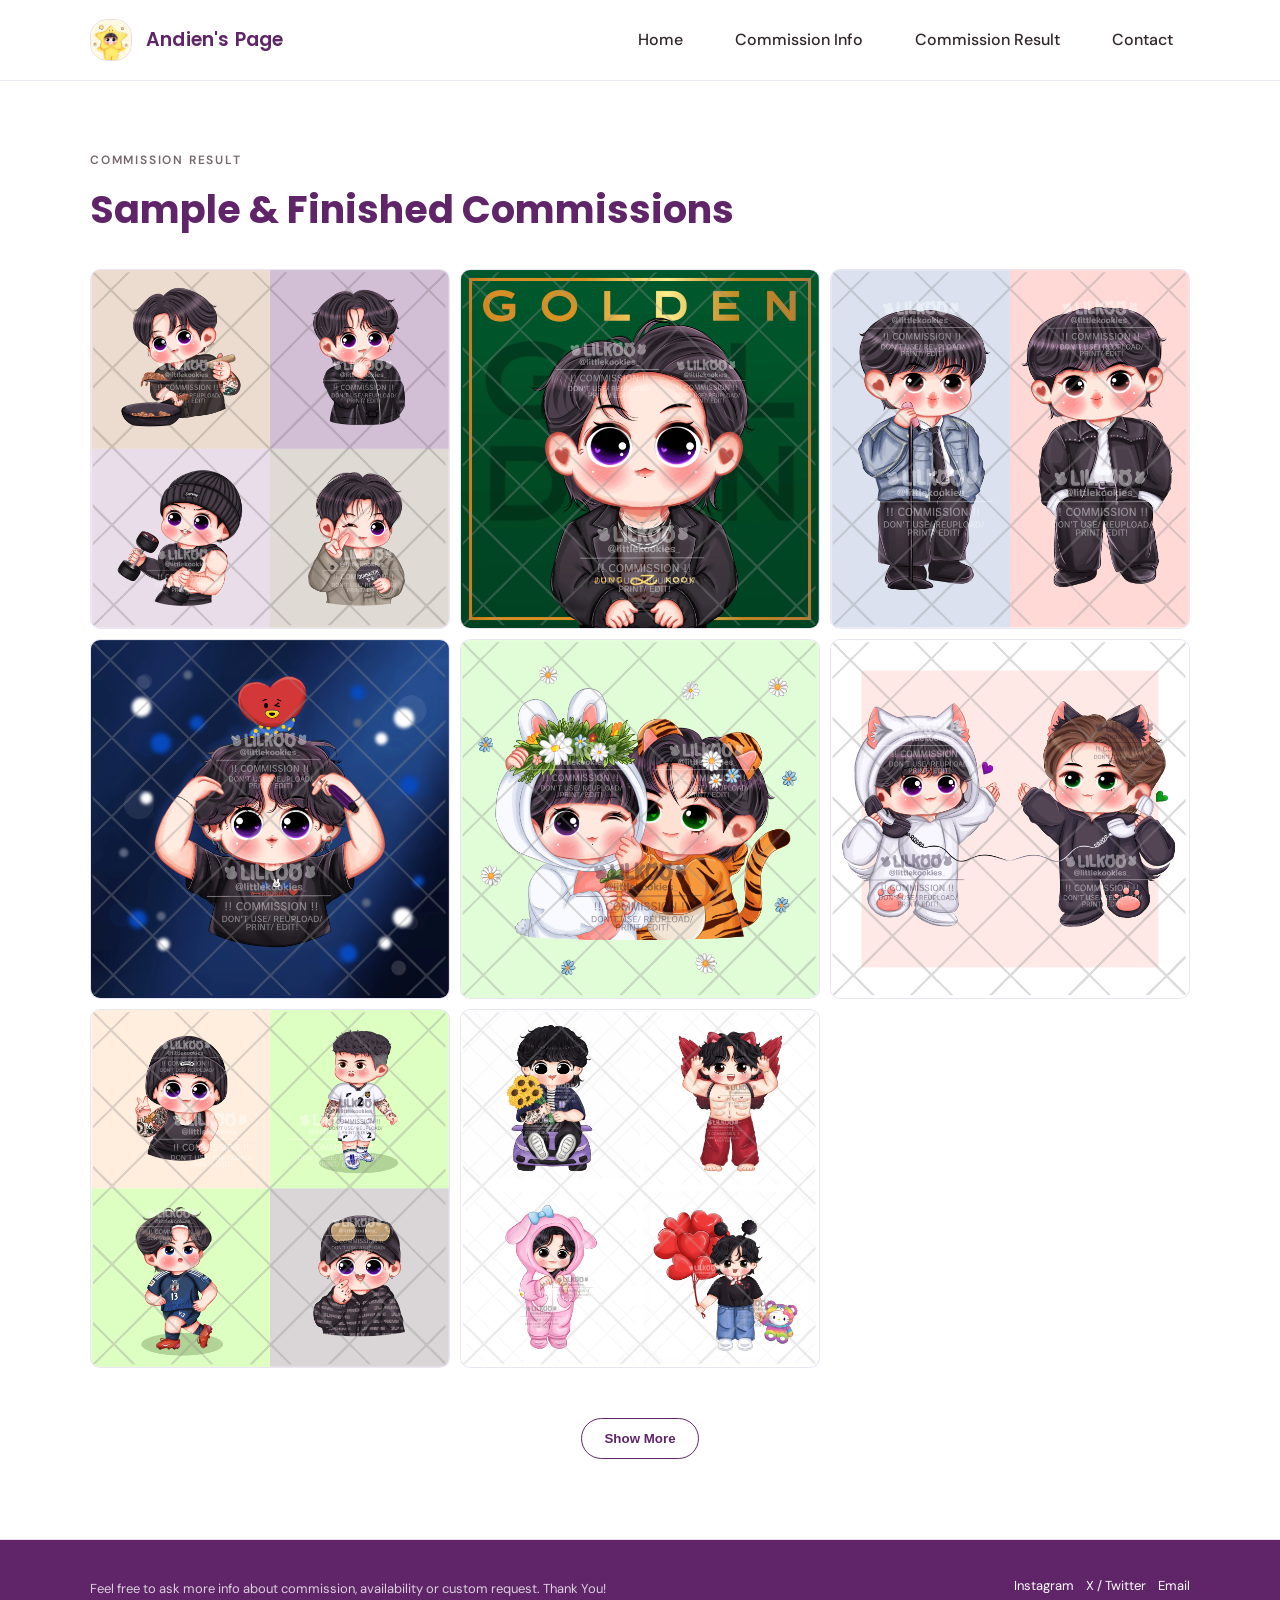
==== gallery.html @ cc12ab79 "Add files via upload" ====
<!DOCTYPE html>
<html lang="id">
  <head>
    <meta charset="UTF-8" />
    <meta name="viewport" content="width=device-width, initial-scale=1" />
    <title>Littlekookies Gallery</title>
    <link rel="stylesheet" href="styles.css" />
  </head>
  <body class="gallery-page">
    <header class="site-header" id="top">
      <div class="container header-inner">
        <div class="brand">
          <a href="index.html#home">
            <img class="header-avatar" src="images/little_kookies.jpg" alt="Foto profil Littlekookies" />
          </a>
          <div>
            <p class="brand-title">Andien's Page</p>
          </div>
        </div>
        <button class="nav-toggle" aria-expanded="false" aria-controls="site-nav">
          <span></span><span></span><span></span>
        </button>
        <nav class="site-nav" id="site-nav">
          <a href="index.html#home">Home</a>
          <a href="index.html#commission">Commission Info</a>
          <a href="index.html#result">Commission Result</a>
          <a href="index.html#contact">Contact</a>
        </nav>
      </div>
    </header>

    <main>
      <section class="result" id="gallery">
        <div class="container">
          <div class="section-title">
            <p class="eyebrow">COMMISSION RESULT</p>
            <h2>Sample & Finished Commissions</h2>
          </div>
          <div class="gallery gallery-full" id="gallery-grid"></div>
          <div class="gallery-more-wrap">
            <button class="btn ghost gallery-load" type="button">Show More</button>
          </div>
        </div>
      </section>
    </main>

    <footer class="site-footer">
      <div class="container footer-inner">
        <div>
          <p class="footer-text">Feel free to ask more info about commission, availability or custom request. Thank You!</p>
        </div>
        <div class="footer-links">
          <a href="https://www.instagram.com/littlekookies_/" target="_blank" rel="noreferrer">Instagram</a>
          <a href="https://twitter.com/littlekookies_" target="_blank" rel="noreferrer">X / Twitter</a>
          <a href="mailto:littlekookies02@gmail.com">Email</a>
        </div>
      </div>
    </footer>

    <div class="modal" aria-hidden="true">
      <div class="modal-content" role="dialog" aria-modal="true">
        <button class="modal-close" aria-label="Close">✕</button>
        <div class="modal-image">
          <img class="modal-photo" src="" alt="" />
          <span class="modal-title">Preview</span>
        </div>
      </div>
    </div>

    <script src="script.js"></script>
    <script src="gallery.js"></script>
  </body>
</html>
---- styles.css ----
@import url('https://fonts.googleapis.com/css2?family=DM+Sans:wght@300;400;500;600;700&family=Poppins:wght@500;600;700&display=swap');

:root {
  color-scheme: light;
  --bg: #ffffff;
  --bg-alt: #ffffff;
  --text: #2e2628;
  --muted: #74686d;
  --accent: #7b2cbf;
  --accent-dark: #5f2568;
  --accent-soft: #e9dcf6;
  --card: #ffffff;
  --line: #e7dff1;
  --shadow: 0 20px 45px rgba(48, 28, 74, 0.12);
}

* {
  box-sizing: border-box;
  margin: 0;
  padding: 0;
}

body {
  font-family: 'DM Sans', 'Segoe UI', sans-serif;
  background: var(--bg);
  color: var(--text);
  line-height: 1.6;
  min-height: 100vh;
}

img {
  max-width: 100%;
  display: block;
}

a {
  color: inherit;
  text-decoration: none;
}

.container {
  width: min(1100px, 90vw);
  margin: 0 auto;
}

.bg-orb,
.bg-grid {
  display: none;
}

.site-header {
  position: sticky;
  top: 0;
  z-index: 10;
  backdrop-filter: blur(12px);
  background: rgba(255, 255, 255, 0.92);
  border-bottom: 1px solid rgba(231, 223, 241, 0.7);
}

.header-inner {
  display: flex;
  align-items: center;
  justify-content: space-between;
  gap: 24px;
  padding: 18px 0;
}

.brand {
  display: flex;
  align-items: center;
  gap: 14px;
}

.header-avatar {
  width: 42px;
  height: 42px;
  border-radius: 40%;
  object-fit: cover;
  border: 1px solid rgba(225, 214, 217, 0.8);
}

.brand-mark {
  width: 48px;
  height: 48px;
  border-radius: 18px;
  background: #3c2f33;
  color: #fff;
  display: grid;
  place-items: center;
  font-weight: 700;
  letter-spacing: 1px;
  font-family: 'Poppins', sans-serif;
}

.brand-title {
  font-family: 'Poppins', sans-serif;
  font-size: 19px;
  letter-spacing: 0.2px;
  font-weight: 600;
  color: var(--accent-dark);
}

.brand-sub {
  color: var(--muted);
  font-size: 12px;
}

.site-nav {
  display: flex;
  align-items: center;
  gap: 18px;
  font-weight: 500;
}

.site-nav a {
  padding: 8px 16px;
  border: 1px solid transparent;
  border-radius: 999px;
  background: rgba(255, 255, 255, 0.7);
  transition: all 0.2s ease;
}

.site-nav a:hover {
  border-color: var(--accent-soft);
  background: #fff;
}

.nav-toggle {
  display: none;
  background: transparent;
  border: 1px solid var(--line);
  border-radius: 10px;
  padding: 8px;
  flex-direction: column;
  gap: 4px;
}

.nav-toggle span {
  width: 22px;
  height: 2px;
  background: var(--accent-dark);
}

.hero {
  padding: 86px 0 70px;
  min-height: 100vh;
  display: flex;
  align-items: center;
}

.hero-inner {
  display: grid;
  grid-template-columns: repeat(auto-fit, minmax(280px, 1fr));
  gap: 48px;
  align-items: center;
}

.eyebrow {
  text-transform: uppercase;
  letter-spacing: 1.8px;
  font-size: 12px;
  color: var(--muted);
  font-weight: 600;
  margin-bottom: 10px;
}

.hero h1 {
  font-family: 'Poppins', sans-serif;
  font-size: clamp(32px, 5vw, 46px);
  line-height: 1.2;
  margin-bottom: 14px;
  color: var(--accent-dark);
}

.lead {
  color: var(--muted);
  margin-bottom: 26px;
}

.hero-cta {
  display: flex;
  gap: 12px;
  flex-wrap: wrap;
}

.btn {
  background: var(--accent-dark);
  color: #fff;
  padding: 12px 22px;
  border-radius: 999px;
  font-weight: 600;
  border: 1px solid var(--accent-dark);
  transition: transform 0.2s ease, box-shadow 0.2s ease;
}

.btn:hover {
  transform: translateY(-2px);
  box-shadow: 0 12px 24px rgba(90, 24, 154, 0.2);
}

.btn.ghost {
  background: rgba(255, 255, 255, 0.6);
  color: var(--accent-dark);
}

.btn.whatsapp {
  background: #25d366;
  border-color: #25d366;
  display: inline-flex;
  align-items: center;
  gap: 8px;
}

.btn-icon {
  display: inline-flex;
  align-items: center;
}

.btn-icon svg {
  width: 18px;
  height: 18px;
  fill: none;
  stroke: #ffffff;
  stroke-width: 1.7;
  stroke-linecap: round;
  stroke-linejoin: round;
}

.footer-whatsapp {
  color: #25d366;
  border-bottom: 1px solid transparent;
  padding-bottom: 4px;
}

.footer-whatsapp:hover {
  border-color: #25d366;
}

.contact-mini {
  margin-top: 28px;
  display: flex;
  align-items: center;
  flex-wrap: wrap;
  gap: 16px;
  font-size: 13px;
  color: var(--muted);
}

.contact-mini span {
  font-weight: 600;
  color: var(--accent-dark);
}

.hero-portrait {
  display: grid;
  gap: 20px;
  justify-items: center;
}

.portrait-ring {
  width: 260px;
  height: 260px;
  border: none;
  border-radius: 42%;
  display: grid;
  place-items: center;
  background: linear-gradient(140deg, rgba(255, 255, 255, 0.9), rgba(233, 220, 246, 0.7));
}

.portrait {
  width: 190px;
  height: 190px;
  border-radius: 40%;
  border: 1px dashed rgba(215, 206, 195, 0.8);
  display: grid;
  place-items: center;
  overflow: hidden;
}

.portrait img {
  width: 100%;
  height: 100%;
  object-fit: cover;
}

.stats {
  display: flex;
  gap: 20px;
}

.stats div {
  background: rgba(255, 255, 255, 0.95);
  padding: 14px 20px;
  border-radius: 20px;
  border: 1px solid rgba(231, 223, 241, 0.8);
  text-align: center;
  min-width: 120px;
}

.stats h3 {
  font-size: 20px;
  font-weight: 700;
  color: var(--accent-dark);
}

.stats p {
  font-size: 13px;
  color: var(--muted);
}

.section-title {
  margin-bottom: 28px;
}

.section-title h2 {
  font-family: 'Poppins', sans-serif;
  font-size: clamp(28px, 4vw, 38px);
  color: var(--accent-dark);
}

.commission {
  padding: 60px 0;
  background: var(--bg);
}

.info-grid {
  display: grid;
  grid-template-columns: repeat(auto-fit, minmax(240px, 1fr));
  gap: 22px;
}

.info-card {
  background: rgba(255, 255, 255, 0.95);
  border: 1px solid rgba(231, 223, 241, 0.8);
  border-radius: 26px;
  padding: 24px;
  box-shadow: 0 18px 40px rgba(45, 33, 36, 0.08);
  display: grid;
  gap: 10px;
}

.info-thumb {
  border-radius: 22px;
  border: 1px dashed rgba(231, 223, 241, 0.9);
  background: #ffffff;
  overflow: hidden;
}

.info-thumb img {
  width: 100%;
  height: auto;
  display: block;
}

.info-card h3 {
  font-size: 18px;
  color: var(--accent-dark);
}

.info-card p {
  color: var(--muted);
  font-size: 14px;
}

.result {
  padding: 70px 0 80px;
}

.gallery {
  display: grid;
  grid-template-columns: repeat(auto-fit, minmax(220px, 1fr));
  gap: 10px;
}

.gallery > .gallery-item:nth-child(n + 9) {
  display: none;
}

.gallery-page .gallery {
  grid-template-columns: repeat(3, minmax(0, 1fr));
}

.gallery-more-wrap {
  margin-top: 24px;
  display: flex;
  justify-content: center;
}

.gallery-more {
  display: none;
}

.gallery-load {
  margin-top: 26px;
}

.gallery-item {
  border: 1px solid rgba(231, 223, 241, 0.8);
  border-radius: 10px;
  min-height: 200px;
  background: #ffffff;
  cursor: pointer;
  transition: transform 0.2s ease, box-shadow 0.2s ease;
  overflow: hidden;
  padding: 0;
}

.gallery-item img {
  width: 100%;
  height: 100%;
  object-fit: cover;
  display: block;
}

.gallery-item:hover {
  transform: translateY(-4px);
  box-shadow: 0 18px 30px rgba(90, 24, 154, 0.14);
}

.site-footer {
  border-top: 1px solid var(--line);
  background: var(--accent-dark);
  padding: 36px 0 46px;
}

.site-footer,
.site-footer a {
  color: #ffffff;
}

.site-footer .footer-text {
  color: rgba(255, 255, 255, 0.78);
}

.footer-links a:hover,
.footer-whatsapp:hover {
  border-color: rgba(255, 255, 255, 0.7);
}

.footer-inner {
  font-size: 13px;
  display: flex;
  justify-content: space-between;
  flex-wrap: wrap;
  gap: 18px;
  align-items: center;
}

.footer-title {
  font-family: 'Poppins', sans-serif;
  font-size: 18px;
  color: #ffffff;
}

.footer-text {
  color: var(--muted);
}

.site-footer .footer-text {
  color: rgba(255, 255, 255, 0.78);
}

strong,
b {
  color: var(--accent-dark);
}

.footer-links {
  display: flex;
  gap: 12px;
  flex-wrap: wrap;
}

.footer-links a {
  border-bottom: 1px solid transparent;
  padding-bottom: 4px;
}

.footer-links a:hover {
  border-color: var(--accent-dark);
}

.modal {
  position: fixed;
  inset: 0;
  background: rgba(18, 14, 11, 0.6);
  display: grid;
  place-items: center;
  opacity: 0;
  pointer-events: none;
  transition: opacity 0.2s ease;
  z-index: 999;
}

.modal.open {
  opacity: 1;
  z-index: 10000;
  pointer-events: auto;
}

.modal-content {
  background: var(--card);
  padding: 24px;
  border-radius: 24px;
  width: min(700px, 92vw);
  box-shadow: var(--shadow);
  position: relative;
}

.modal-image {
  border: 1px solid var(--line);
  height: min(70vh, 520px);
  border-radius: 18px;
  overflow: hidden;
  position: relative;
  background: #ffffff;
  display: grid;
  place-items: center;
}

.modal-photo {
  width: 100%;
  height: 100%;
  object-fit: contain;
  display: block;
}

.modal-title {
  position: absolute;
  bottom: 16px;
  left: 16px;
  padding: 6px 12px;
  border-radius: 999px;
  background: rgba(255, 255, 255, 0.9);
  color: var(--accent-dark);
  font-weight: 600;
  font-size: 13px;
}

.modal-close {
  position: absolute;
  right: 20px;
  top: 20px;
  border: 1px solid var(--line);
  background: #fff;
  border-radius: 999px;
  width: 34px;
  height: 34px;
  cursor: pointer;
  z-index: 1;
}

@media (max-width: 900px) {
  .site-nav {
    position: absolute;
    right: 5vw;
    top: 72px;
    flex-direction: column;
    background: #fff;
    padding: 14px;
    border-radius: 16px;
    border: 1px solid var(--line);
    display: none;
  }

  .site-nav.open {
    display: flex;
  }

  .nav-toggle {
    display: flex;
  }
}

@media (max-width: 720px) {
  .hero {
    padding-top: 50px;
  }

  .stats {
    flex-direction: column;
    width: 100%;
  }

  .footer-inner {
    flex-direction: column;
    align-items: flex-start;
  }

  .gallery {
    grid-template-columns: repeat(3, minmax(0, 1fr));
  }

  .gallery-item {
    min-height: 110px;
  }

  .gallery > .gallery-item:nth-child(n + 9) {
    display: block;
  }
}
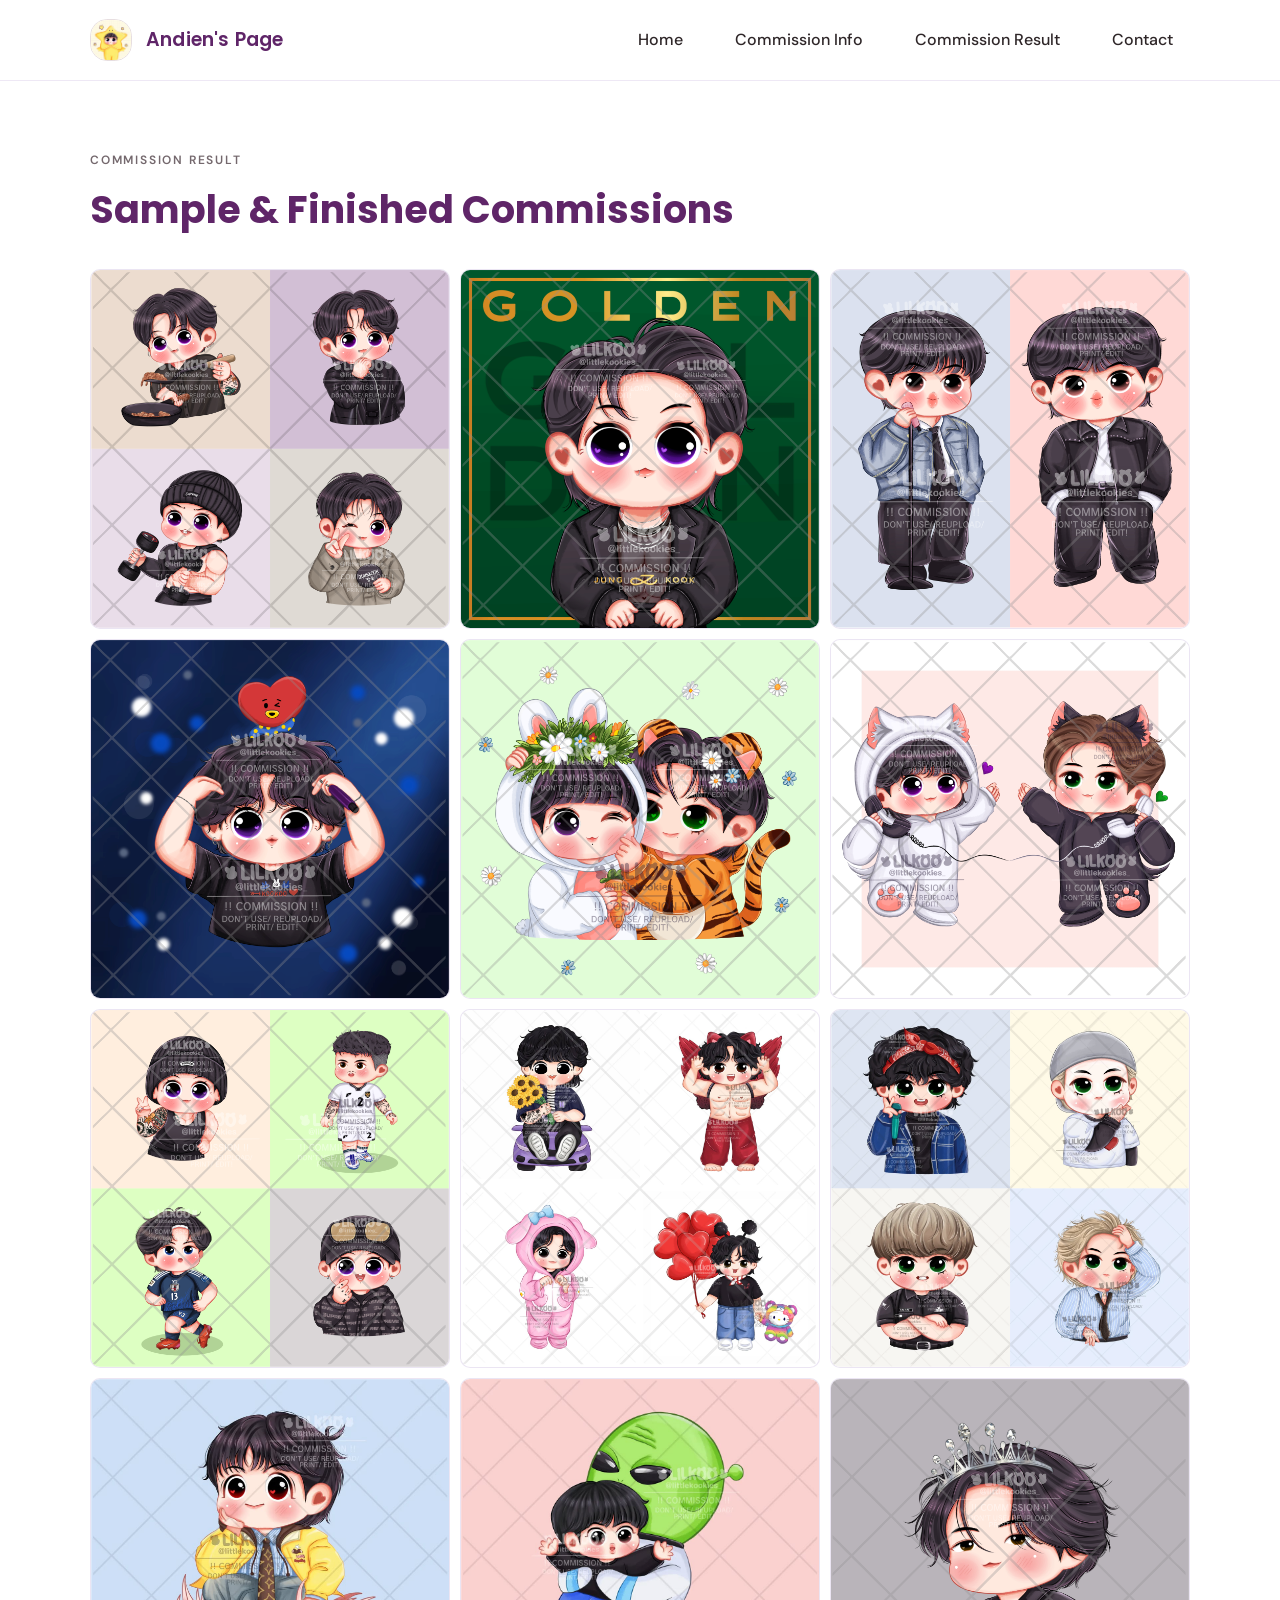
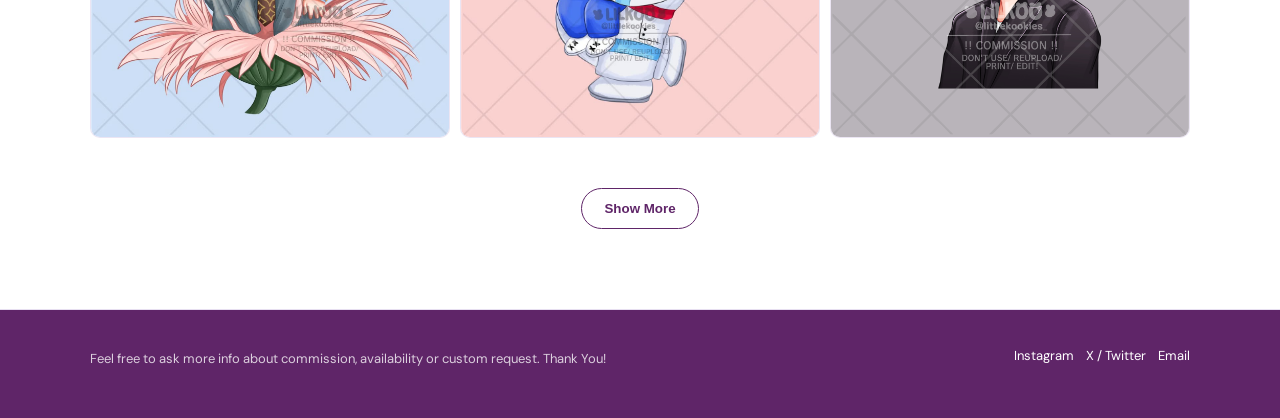
==== commit f03c9d90: "FIx load more on desktop version" ====
--- a/gallery.html
+++ b/gallery.html
@@ -67,7 +67,7 @@
       </div>
     </div>
 
-    <script src="script.js"></script>
-    <script src="gallery.js"></script>
+    <script src="script.js?ref=2"></script>
+    <script src="gallery.js?ref=2"></script>
   </body>
 </html>
--- a/styles.css
+++ b/styles.css
@@ -372,7 +372,7 @@
   gap: 10px;
 }
 
-.gallery > .gallery-item:nth-child(n + 9) {
+.gallery:not(.gallery-full) > .gallery-item:nth-child(n + 9) {
   display: none;
 }
 
@@ -595,7 +595,7 @@
     min-height: 110px;
   }
 
-  .gallery > .gallery-item:nth-child(n + 9) {
+  .gallery:not(.gallery-full) > .gallery-item:nth-child(n + 9) {
     display: block;
   }
 }
